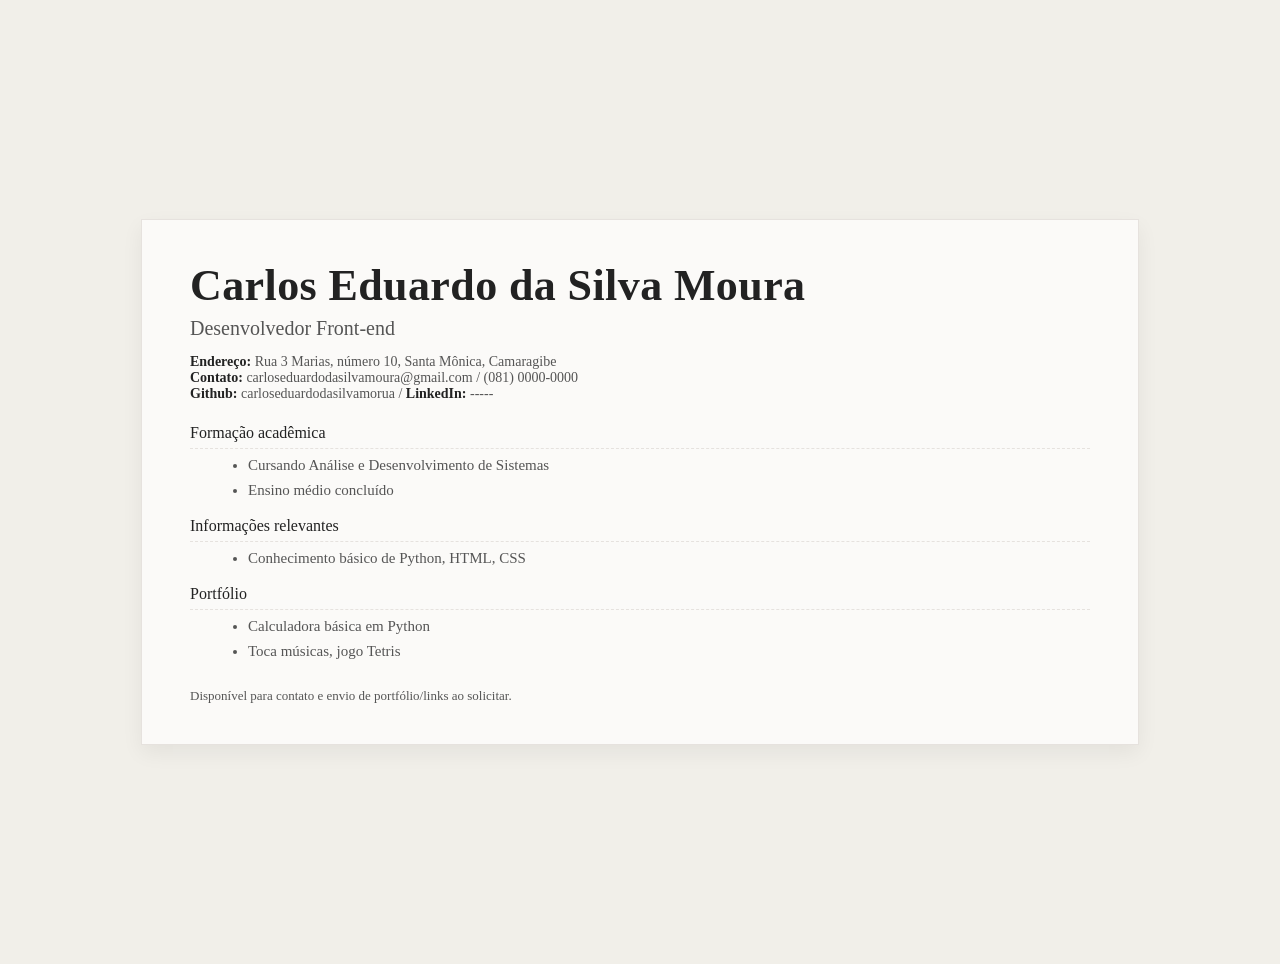
==== index.html @ 3ca09200 "Add files via upload" ====
<!DOCTYPE html>
<html lang="pt-BR">
<head>
  <meta charset="utf-8" />
  <meta name="viewport" content="width=device-width, initial-scale=1" />
  <title>Carlos Eduardo da Silva Moura — Currículo</title>
  <style>
    :root{
      --max-width:900px;
      --accent:#222;
      --muted:#555;
      --paper:#fbfaf8;
      --border:#e6e2de;
      font-family: 'Georgia', 'Times New Roman', Times, serif;
    }
    body{
      background: #f1efe9;
      display:flex;
      align-items:center;
      justify-content:center;
      padding:32px;
      min-height:100vh;
      margin:0;
    }
    .paper{
      width:100%;
      max-width:var(--max-width);
      background:var(--paper);
      border:1px solid var(--border);
      padding:40px 48px;
      box-shadow:0 8px 20px rgba(0,0,0,0.06);
    }
    header{margin-bottom:22px}
    h1{
      font-size:44px;
      margin:0 0 6px 0;
      color:var(--accent);
      letter-spacing:0.4px;
    }
    h2.subtitle{
      font-size:20px;
      margin:0 0 14px 0;
      color:var(--muted);
      font-weight:normal;
    }
    .contact{
      font-size:14px;
      color:var(--muted);
      margin-bottom:18px;
    }
    .contact strong{color:var(--accent)}
    section{margin-top:14px}
    h3{
      font-size:16px;
      margin:18px 0 8px 0;
      color:var(--accent);
      border-bottom:1px dashed var(--border);
      padding-bottom:6px;
      font-weight:normal;
    }
    ul{margin:8px 0 0 18px}
    li{margin:8px 0; color:var(--muted); font-size:15px}
    .small{font-size:13px; color:var(--muted)}
    footer{margin-top:28px; font-size:13px; color:var(--muted)}
    /* responsive */
    @media (max-width:520px){
      .paper{padding:20px}
      h1{font-size:32px}
      h2.subtitle{font-size:16px}
    }
  </style>
</head>
<body>
  <main class="paper" role="main">
    <header>
      <h1>Carlos Eduardo da Silva Moura</h1>
      <div class="subtitle-block">
        <h2 class="subtitle">Desenvolvedor Front-end</h2>
      </div>
      <div class="contact">
        <div><strong>Endereço:</strong> Rua 3 Marias, número 10, Santa Mônica, Camaragibe</div>
        <div><strong>Contato:</strong> carloseduardodasilvamoura@gmail.com / (081) 0000-0000</div>
        <div><strong>Github:</strong> carloseduardodasilvamorua / <strong>LinkedIn:</strong> -----</div>
      </div>
    </header>

    <section aria-labelledby="formacao">
      <h3 id="formacao">Formação acadêmica</h3>
      <ul>
        <li>Cursando Análise e Desenvolvimento de Sistemas</li>
        <li>Ensino médio concluído</li>
      </ul>
    </section>

    <section aria-labelledby="info">
      <h3 id="info">Informações relevantes</h3>
      <ul>
        <li>Conhecimento básico de Python, HTML, CSS</li>
      </ul>
    </section>

    <section aria-labelledby="portfolio">
      <h3 id="portfolio">Portfólio</h3>
      <ul>
        <li>Calculadora básica em Python</li>
        <li>Toca músicas, jogo Tetris</li>
      </ul>
    </section>

    <footer>
      <div class="small">Disponível para contato e envio de portfólio/links ao solicitar.</div>
    </footer>
  </main>
</body>
</html>
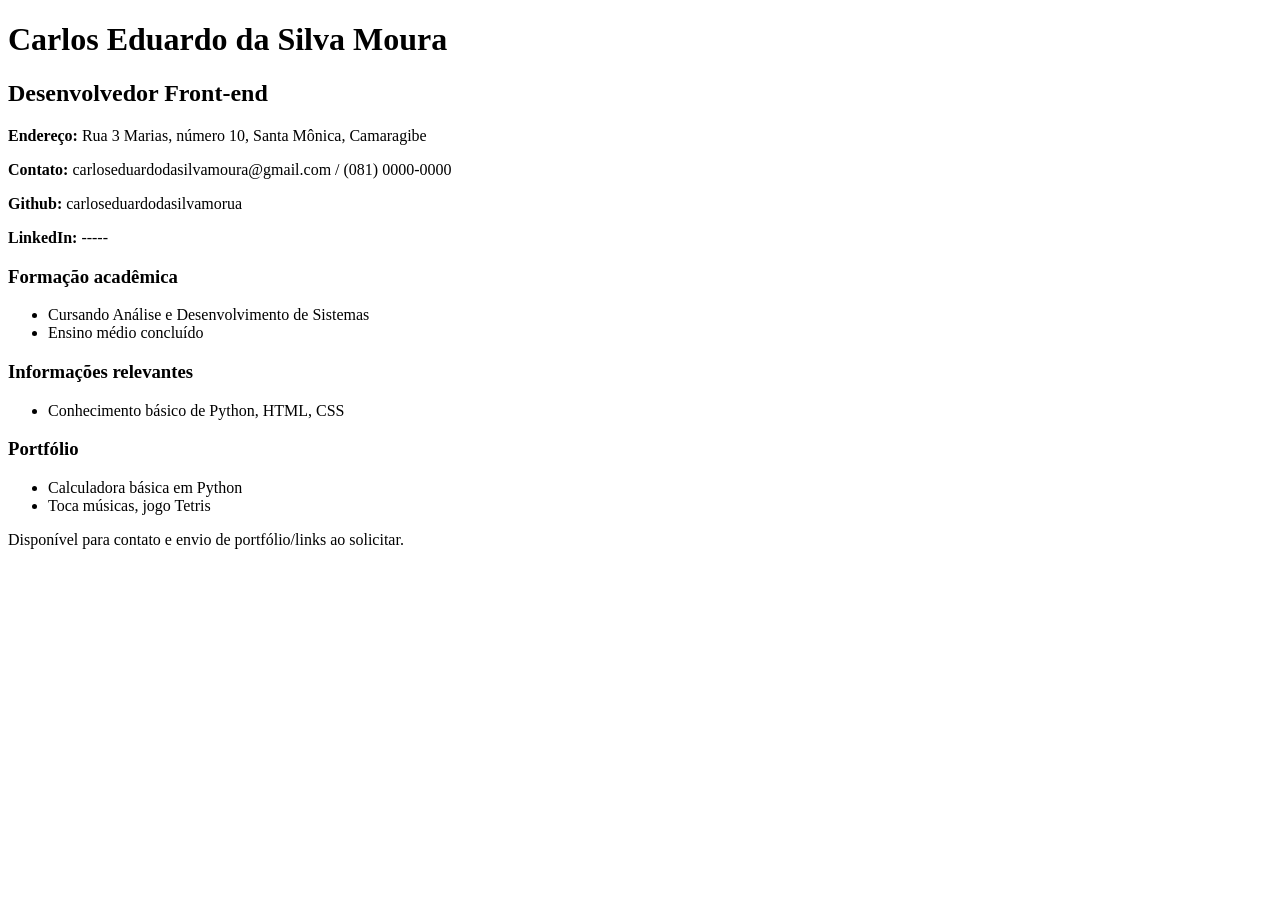
==== commit b13972b3: "Update index.html" ====
--- a/index.html
+++ b/index.html
@@ -1,106 +1,38 @@
 <!DOCTYPE html>
 <html lang="pt-BR">
 <head>
-  <meta charset="utf-8" />
-  <meta name="viewport" content="width=device-width, initial-scale=1" />
+  <meta charset="utf-8">
   <title>Carlos Eduardo da Silva Moura — Currículo</title>
-  <style>
-    :root{
-      --max-width:900px;
-      --accent:#222;
-      --muted:#555;
-      --paper:#fbfaf8;
-      --border:#e6e2de;
-      font-family: 'Georgia', 'Times New Roman', Times, serif;
-    }
-    body{
-      background: #f1efe9;
-      display:flex;
-      align-items:center;
-      justify-content:center;
-      padding:32px;
-      min-height:100vh;
-      margin:0;
-    }
-    .paper{
-      width:100%;
-      max-width:var(--max-width);
-      background:var(--paper);
-      border:1px solid var(--border);
-      padding:40px 48px;
-      box-shadow:0 8px 20px rgba(0,0,0,0.06);
-    }
-    header{margin-bottom:22px}
-    h1{
-      font-size:44px;
-      margin:0 0 6px 0;
-      color:var(--accent);
-      letter-spacing:0.4px;
-    }
-    h2.subtitle{
-      font-size:20px;
-      margin:0 0 14px 0;
-      color:var(--muted);
-      font-weight:normal;
-    }
-    .contact{
-      font-size:14px;
-      color:var(--muted);
-      margin-bottom:18px;
-    }
-    .contact strong{color:var(--accent)}
-    section{margin-top:14px}
-    h3{
-      font-size:16px;
-      margin:18px 0 8px 0;
-      color:var(--accent);
-      border-bottom:1px dashed var(--border);
-      padding-bottom:6px;
-      font-weight:normal;
-    }
-    ul{margin:8px 0 0 18px}
-    li{margin:8px 0; color:var(--muted); font-size:15px}
-    .small{font-size:13px; color:var(--muted)}
-    footer{margin-top:28px; font-size:13px; color:var(--muted)}
-    /* responsive */
-    @media (max-width:520px){
-      .paper{padding:20px}
-      h1{font-size:32px}
-      h2.subtitle{font-size:16px}
-    }
-  </style>
 </head>
 <body>
-  <main class="paper" role="main">
+  <main>
     <header>
       <h1>Carlos Eduardo da Silva Moura</h1>
-      <div class="subtitle-block">
-        <h2 class="subtitle">Desenvolvedor Front-end</h2>
-      </div>
-      <div class="contact">
-        <div><strong>Endereço:</strong> Rua 3 Marias, número 10, Santa Mônica, Camaragibe</div>
-        <div><strong>Contato:</strong> carloseduardodasilvamoura@gmail.com / (081) 0000-0000</div>
-        <div><strong>Github:</strong> carloseduardodasilvamorua / <strong>LinkedIn:</strong> -----</div>
-      </div>
+      <h2>Desenvolvedor Front-end</h2>
+
+      <p><strong>Endereço:</strong> Rua 3 Marias, número 10, Santa Mônica, Camaragibe</p>
+      <p><strong>Contato:</strong> carloseduardodasilvamoura@gmail.com / (081) 0000-0000</p>
+      <p><strong>Github:</strong> carloseduardodasilvamorua</p>
+      <p><strong>LinkedIn:</strong> -----</p>
     </header>
 
-    <section aria-labelledby="formacao">
-      <h3 id="formacao">Formação acadêmica</h3>
+    <section>
+      <h3>Formação acadêmica</h3>
       <ul>
         <li>Cursando Análise e Desenvolvimento de Sistemas</li>
         <li>Ensino médio concluído</li>
       </ul>
     </section>
 
-    <section aria-labelledby="info">
-      <h3 id="info">Informações relevantes</h3>
+    <section>
+      <h3>Informações relevantes</h3>
       <ul>
         <li>Conhecimento básico de Python, HTML, CSS</li>
       </ul>
     </section>
 
-    <section aria-labelledby="portfolio">
-      <h3 id="portfolio">Portfólio</h3>
+    <section>
+      <h3>Portfólio</h3>
       <ul>
         <li>Calculadora básica em Python</li>
         <li>Toca músicas, jogo Tetris</li>
@@ -108,7 +40,7 @@
     </section>
 
     <footer>
-      <div class="small">Disponível para contato e envio de portfólio/links ao solicitar.</div>
+      <p>Disponível para contato e envio de portfólio/links ao solicitar.</p>
     </footer>
   </main>
 </body>
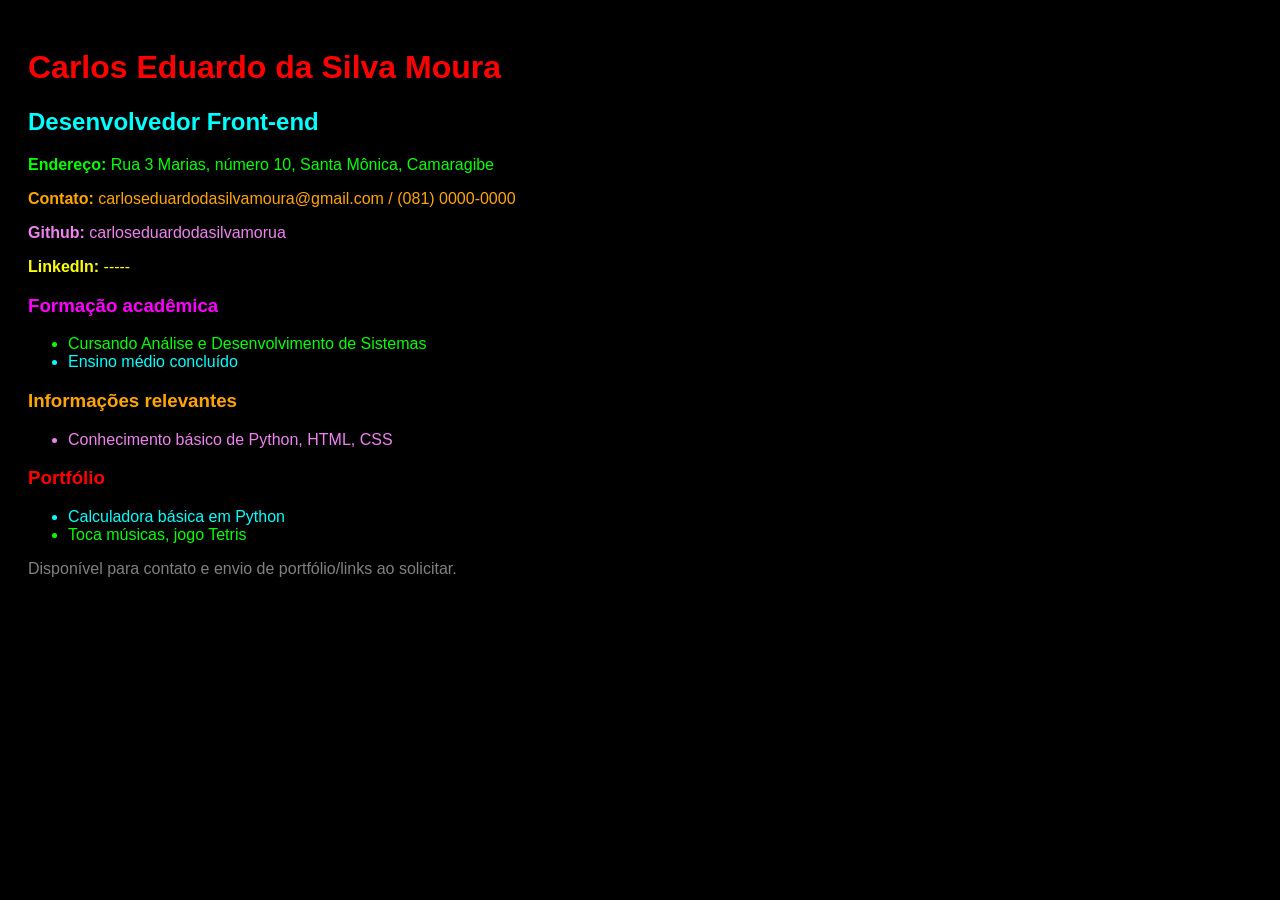
==== commit fc01ff8e: "Update index.html" ====
--- a/index.html
+++ b/index.html
@@ -4,43 +4,43 @@
   <meta charset="utf-8">
   <title>Carlos Eduardo da Silva Moura — Currículo</title>
 </head>
-<body>
+<body style="background-color: black; color: white; font-family: Arial, sans-serif; padding: 20px;">
   <main>
     <header>
-      <h1>Carlos Eduardo da Silva Moura</h1>
-      <h2>Desenvolvedor Front-end</h2>
+      <h1 style="color: red;">Carlos Eduardo da Silva Moura</h1>
+      <h2 style="color: cyan;">Desenvolvedor Front-end</h2>
 
-      <p><strong>Endereço:</strong> Rua 3 Marias, número 10, Santa Mônica, Camaragibe</p>
-      <p><strong>Contato:</strong> carloseduardodasilvamoura@gmail.com / (081) 0000-0000</p>
-      <p><strong>Github:</strong> carloseduardodasilvamorua</p>
-      <p><strong>LinkedIn:</strong> -----</p>
+      <p style="color: lime;"><strong>Endereço:</strong> Rua 3 Marias, número 10, Santa Mônica, Camaragibe</p>
+      <p style="color: orange;"><strong>Contato:</strong> carloseduardodasilvamoura@gmail.com / (081) 0000-0000</p>
+      <p style="color: violet;"><strong>Github:</strong> carloseduardodasilvamorua</p>
+      <p style="color: yellow;"><strong>LinkedIn:</strong> -----</p>
     </header>
 
     <section>
-      <h3>Formação acadêmica</h3>
+      <h3 style="color: magenta;">Formação acadêmica</h3>
       <ul>
-        <li>Cursando Análise e Desenvolvimento de Sistemas</li>
-        <li>Ensino médio concluído</li>
+        <li style="color: lime;">Cursando Análise e Desenvolvimento de Sistemas</li>
+        <li style="color: cyan;">Ensino médio concluído</li>
       </ul>
     </section>
 
     <section>
-      <h3>Informações relevantes</h3>
+      <h3 style="color: orange;">Informações relevantes</h3>
       <ul>
-        <li>Conhecimento básico de Python, HTML, CSS</li>
+        <li style="color: violet;">Conhecimento básico de Python, HTML, CSS</li>
       </ul>
     </section>
 
     <section>
-      <h3>Portfólio</h3>
+      <h3 style="color: red;">Portfólio</h3>
       <ul>
-        <li>Calculadora básica em Python</li>
-        <li>Toca músicas, jogo Tetris</li>
+        <li style="color: cyan;">Calculadora básica em Python</li>
+        <li style="color: lime;">Toca músicas, jogo Tetris</li>
       </ul>
     </section>
 
     <footer>
-      <p>Disponível para contato e envio de portfólio/links ao solicitar.</p>
+      <p style="color: gray;">Disponível para contato e envio de portfólio/links ao solicitar.</p>
     </footer>
   </main>
 </body>
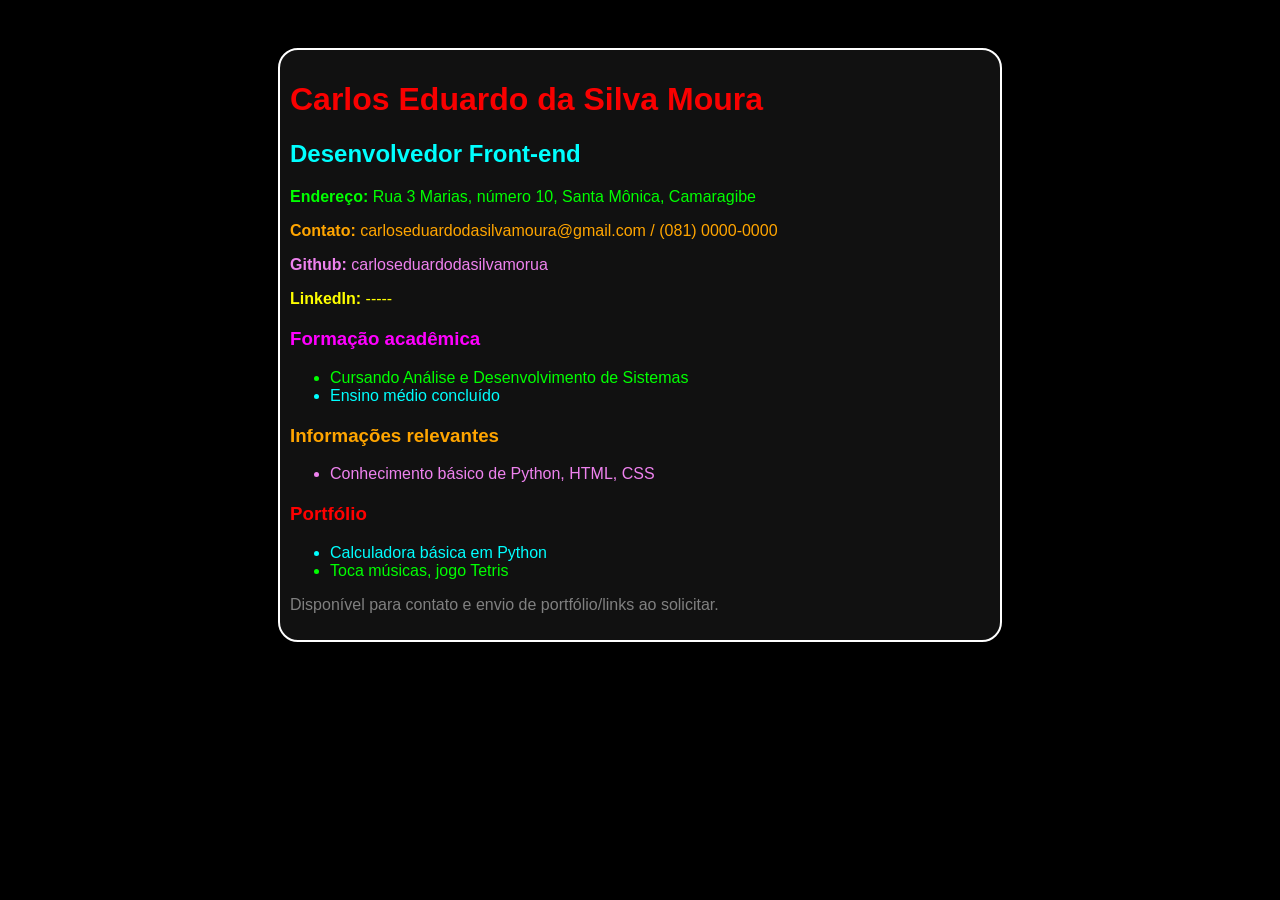
==== commit 94f0ade4: "Update index.html" ====
--- a/index.html
+++ b/index.html
@@ -1,14 +1,35 @@
-<!DOCTYPE html>
+<!DOCTYPE html> 
 <html lang="pt-BR">
 <head>
   <meta charset="utf-8">
   <title>Carlos Eduardo da Silva Moura — Currículo</title>
+  <style>
+    body {
+      background-color: black;
+      font-family: Arial, sans-serif;
+      padding: 40px;
+    }
+
+    .curriculo {
+      background-color: #111;   
+      color: white;
+      border: 2px solid white;
+      border-radius: 20px;      
+      padding: 10px;
+      max-width: 700px;        
+      margin: auto;             
+    }
+
+    h1 { color: rgb(249, 0, 0); }
+    h2 { color: cyan; }
+    h3 { margin-top: 20px; }
+  </style>
 </head>
-<body style="background-color: black; color: white; font-family: Arial, sans-serif; padding: 20px;">
-  <main>
+<body>
+  <main class="curriculo">
     <header>
-      <h1 style="color: red;">Carlos Eduardo da Silva Moura</h1>
-      <h2 style="color: cyan;">Desenvolvedor Front-end</h2>
+      <h1>Carlos Eduardo da Silva Moura</h1>
+      <h2>Desenvolvedor Front-end</h2>
 
       <p style="color: lime;"><strong>Endereço:</strong> Rua 3 Marias, número 10, Santa Mônica, Camaragibe</p>
       <p style="color: orange;"><strong>Contato:</strong> carloseduardodasilvamoura@gmail.com / (081) 0000-0000</p>
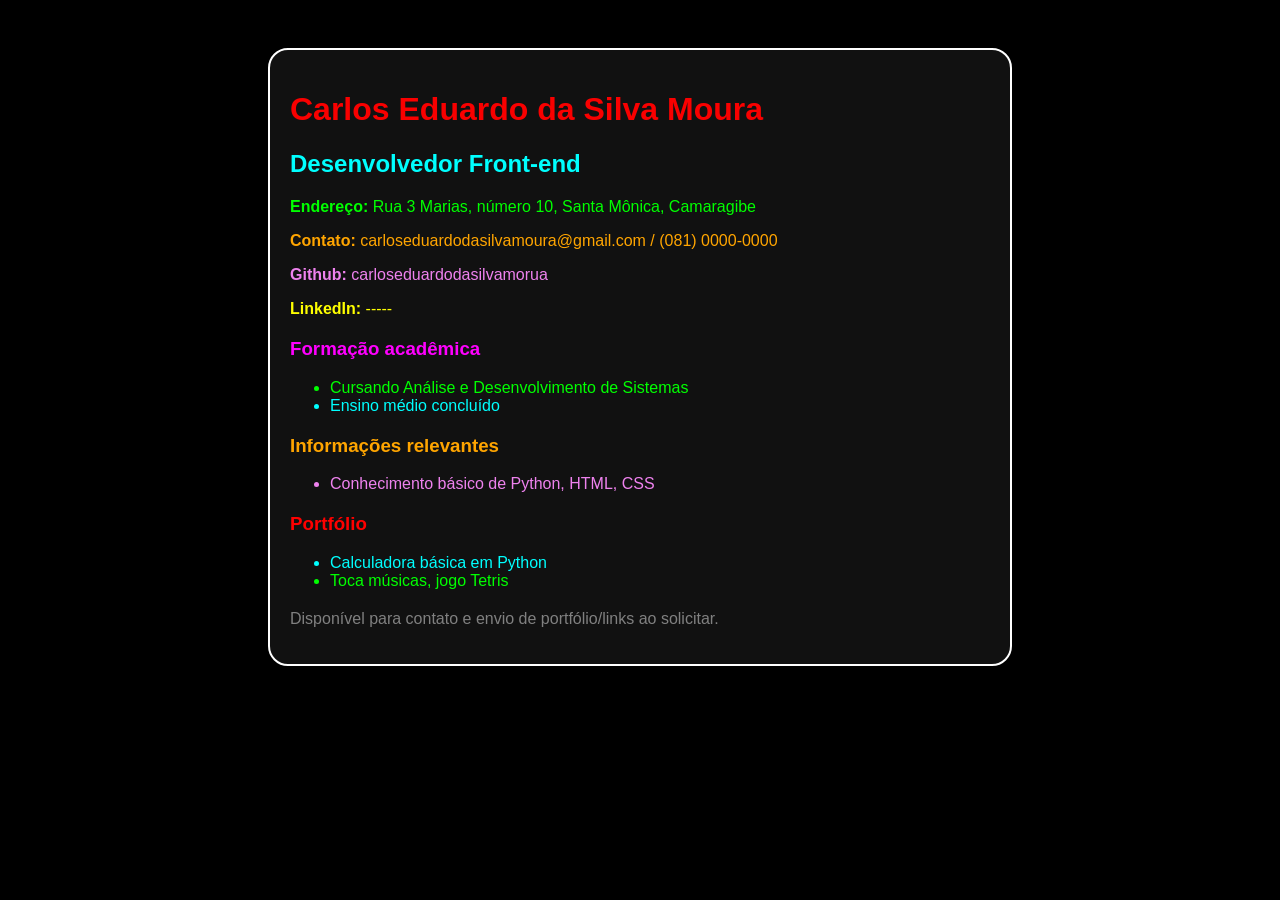
==== commit 40f88631: "Update index.html" ====
--- a/index.html
+++ b/index.html
@@ -1,4 +1,4 @@
-<!DOCTYPE html> 
+<!DOCTYPE html>
 <html lang="pt-BR">
 <head>
   <meta charset="utf-8">
@@ -15,7 +15,7 @@
       color: white;
       border: 2px solid white;
       border-radius: 20px;      
-      padding: 10px;
+      padding: 20px;
       max-width: 700px;        
       margin: auto;             
     }
@@ -23,6 +23,25 @@
     h1 { color: rgb(249, 0, 0); }
     h2 { color: cyan; }
     h3 { margin-top: 20px; }
+
+    /* Cores personalizadas para os textos */
+    .endereco { color: lime; }
+    .contato { color: orange; }
+    .github { color: violet; }
+    .linkedin { color: yellow; }
+
+    .formacao { color: magenta; }
+    .formacao-item1 { color: lime; }
+    .formacao-item2 { color: cyan; }
+
+    .info { color: orange; }
+    .info-item { color: violet; }
+
+    .portfolio { color: red; }
+    .portfolio-item1 { color: cyan; }
+    .portfolio-item2 { color: lime; }
+
+    footer { color: gray; margin-top: 20px; }
   </style>
 </head>
 <body>
@@ -31,37 +50,37 @@
       <h1>Carlos Eduardo da Silva Moura</h1>
       <h2>Desenvolvedor Front-end</h2>
 
-      <p style="color: lime;"><strong>Endereço:</strong> Rua 3 Marias, número 10, Santa Mônica, Camaragibe</p>
-      <p style="color: orange;"><strong>Contato:</strong> carloseduardodasilvamoura@gmail.com / (081) 0000-0000</p>
-      <p style="color: violet;"><strong>Github:</strong> carloseduardodasilvamorua</p>
-      <p style="color: yellow;"><strong>LinkedIn:</strong> -----</p>
+      <p class="endereco"><strong>Endereço:</strong> Rua 3 Marias, número 10, Santa Mônica, Camaragibe</p>
+      <p class="contato"><strong>Contato:</strong> carloseduardodasilvamoura@gmail.com / (081) 0000-0000</p>
+      <p class="github"><strong>Github:</strong> carloseduardodasilvamorua</p>
+      <p class="linkedin"><strong>LinkedIn:</strong> -----</p>
     </header>
 
     <section>
-      <h3 style="color: magenta;">Formação acadêmica</h3>
+      <h3 class="formacao">Formação acadêmica</h3>
       <ul>
-        <li style="color: lime;">Cursando Análise e Desenvolvimento de Sistemas</li>
-        <li style="color: cyan;">Ensino médio concluído</li>
+        <li class="formacao-item1">Cursando Análise e Desenvolvimento de Sistemas</li>
+        <li class="formacao-item2">Ensino médio concluído</li>
       </ul>
     </section>
 
     <section>
-      <h3 style="color: orange;">Informações relevantes</h3>
+      <h3 class="info">Informações relevantes</h3>
       <ul>
-        <li style="color: violet;">Conhecimento básico de Python, HTML, CSS</li>
+        <li class="info-item">Conhecimento básico de Python, HTML, CSS</li>
       </ul>
     </section>
 
     <section>
-      <h3 style="color: red;">Portfólio</h3>
+      <h3 class="portfolio">Portfólio</h3>
       <ul>
-        <li style="color: cyan;">Calculadora básica em Python</li>
-        <li style="color: lime;">Toca músicas, jogo Tetris</li>
+        <li class="portfolio-item1">Calculadora básica em Python</li>
+        <li class="portfolio-item2">Toca músicas, jogo Tetris</li>
       </ul>
     </section>
 
     <footer>
-      <p style="color: gray;">Disponível para contato e envio de portfólio/links ao solicitar.</p>
+      <p>Disponível para contato e envio de portfólio/links ao solicitar.</p>
     </footer>
   </main>
 </body>
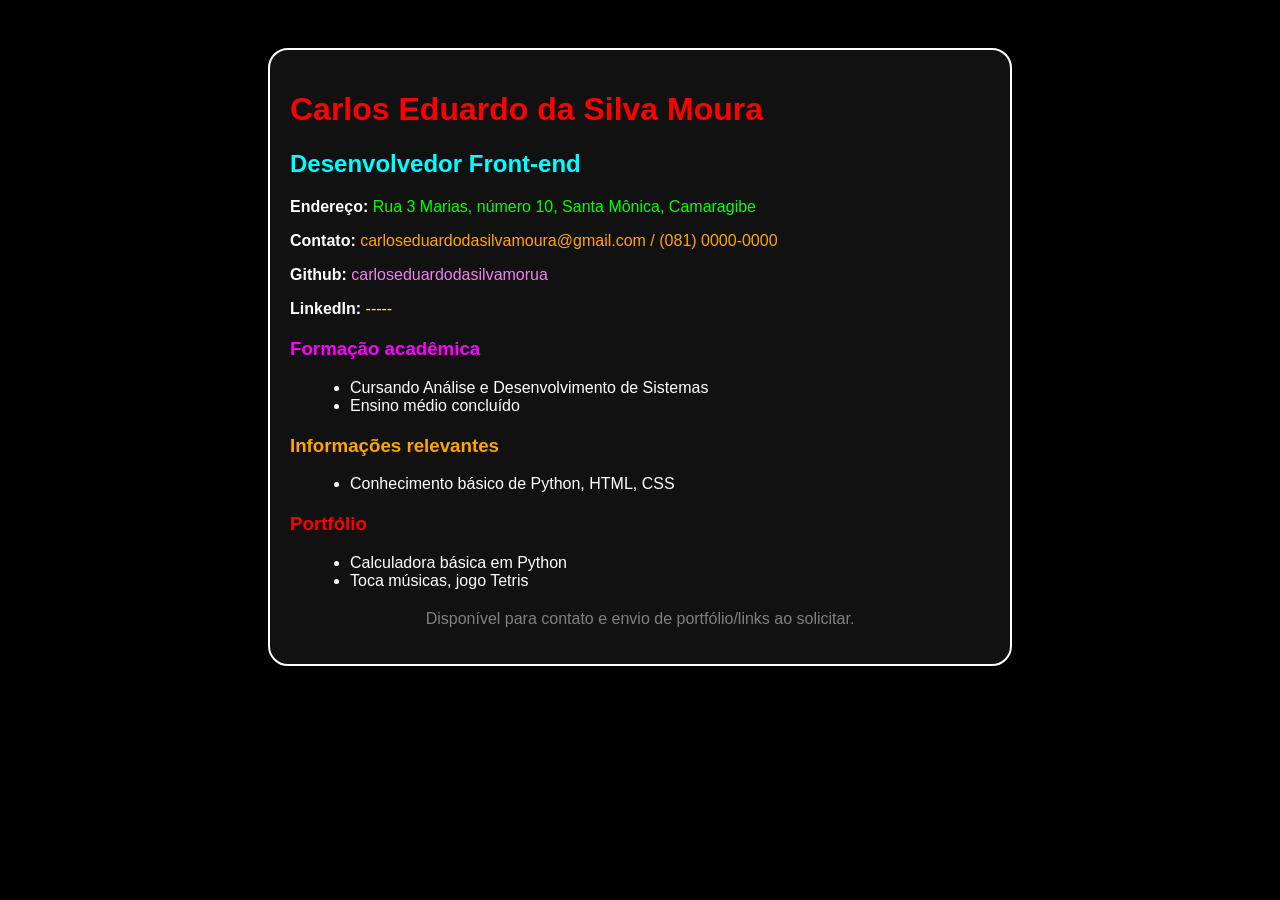
==== commit 0d4ba566: "Update index.html" ====
--- a/index.html
+++ b/index.html
@@ -10,42 +10,40 @@
       padding: 40px;
     }
 
-    .curriculo {
-      background-color: #111;   
+    main {
+      background-color: #111;
       color: white;
       border: 2px solid white;
-      border-radius: 20px;      
+      border-radius: 20px;
       padding: 20px;
-      max-width: 700px;        
-      margin: auto;             
+      max-width: 700px;
+      margin: auto;
     }
 
-    h1 { color: rgb(249, 0, 0); }
+    h1 { color: red; }
     h2 { color: cyan; }
     h3 { margin-top: 20px; }
 
-    /* Cores personalizadas para os textos */
+    p strong { color: white; }
     .endereco { color: lime; }
     .contato { color: orange; }
     .github { color: violet; }
     .linkedin { color: yellow; }
 
+    ul { margin-left: 20px; }
     .formacao { color: magenta; }
-    .formacao-item1 { color: lime; }
-    .formacao-item2 { color: cyan; }
+    .info { color: orange; }
+    .portfolio { color: red; }
 
-    .info { color: orange; }
-    .info-item { color: violet; }
-
-    .portfolio { color: red; }
-    .portfolio-item1 { color: cyan; }
-    .portfolio-item2 { color: lime; }
-
-    footer { color: gray; margin-top: 20px; }
+    footer {
+      color: gray;
+      margin-top: 20px;
+      text-align: center;
+    }
   </style>
 </head>
 <body>
-  <main class="curriculo">
+  <main>
     <header>
       <h1>Carlos Eduardo da Silva Moura</h1>
       <h2>Desenvolvedor Front-end</h2>
@@ -59,23 +57,23 @@
     <section>
       <h3 class="formacao">Formação acadêmica</h3>
       <ul>
-        <li class="formacao-item1">Cursando Análise e Desenvolvimento de Sistemas</li>
-        <li class="formacao-item2">Ensino médio concluído</li>
+        <li>Cursando Análise e Desenvolvimento de Sistemas</li>
+        <li>Ensino médio concluído</li>
       </ul>
     </section>
 
     <section>
       <h3 class="info">Informações relevantes</h3>
       <ul>
-        <li class="info-item">Conhecimento básico de Python, HTML, CSS</li>
+        <li>Conhecimento básico de Python, HTML, CSS</li>
       </ul>
     </section>
 
     <section>
       <h3 class="portfolio">Portfólio</h3>
       <ul>
-        <li class="portfolio-item1">Calculadora básica em Python</li>
-        <li class="portfolio-item2">Toca músicas, jogo Tetris</li>
+        <li>Calculadora básica em Python</li>
+        <li>Toca músicas, jogo Tetris</li>
       </ul>
     </section>
 
@@ -85,3 +83,4 @@
   </main>
 </body>
 </html>
+
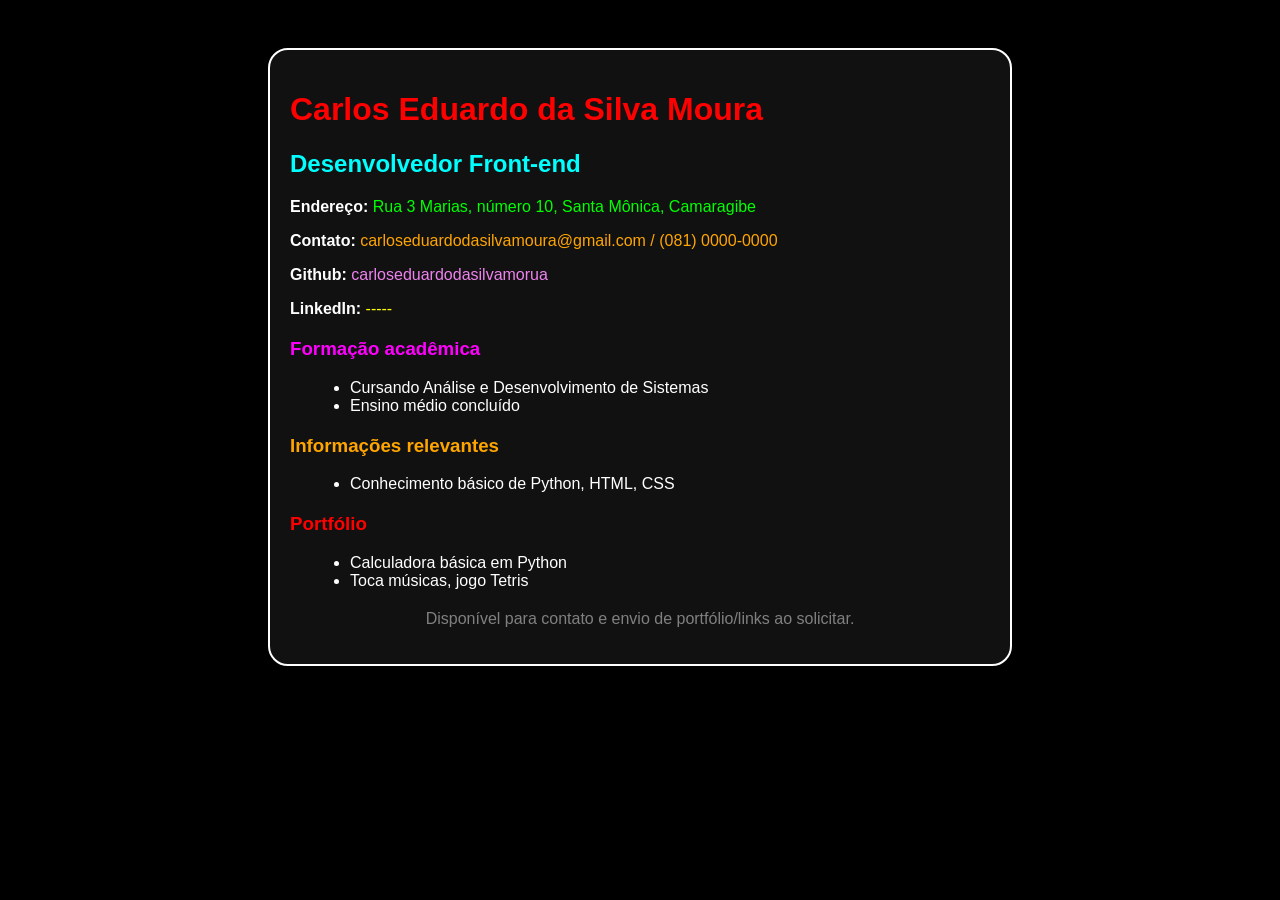
==== commit f7620d2a: "Update index.html" ====
--- a/index.html
+++ b/index.html
@@ -4,42 +4,21 @@
   <meta charset="utf-8">
   <title>Carlos Eduardo da Silva Moura — Currículo</title>
   <style>
-    body {
-      background-color: black;
-      font-family: Arial, sans-serif;
-      padding: 40px;
-    }
-
-    main {
-      background-color: #111;
-      color: white;
-      border: 2px solid white;
-      border-radius: 20px;
-      padding: 20px;
-      max-width: 700px;
-      margin: auto;
-    }
-
+    body { background-color: black; font-family: Arial, sans-serif; padding: 40px; }
+    main { background-color: #111; color: white; border: 2px solid white; border-radius: 20px; padding: 20px; max-width: 700px; margin: auto; }
     h1 { color: red; }
     h2 { color: cyan; }
     h3 { margin-top: 20px; }
-
     p strong { color: white; }
     .endereco { color: lime; }
     .contato { color: orange; }
     .github { color: violet; }
     .linkedin { color: yellow; }
-
     ul { margin-left: 20px; }
     .formacao { color: magenta; }
     .info { color: orange; }
     .portfolio { color: red; }
-
-    footer {
-      color: gray;
-      margin-top: 20px;
-      text-align: center;
-    }
+    footer { color: gray; margin-top: 20px; text-align: center; }
   </style>
 </head>
 <body>
@@ -50,7 +29,11 @@
 
       <p class="endereco"><strong>Endereço:</strong> Rua 3 Marias, número 10, Santa Mônica, Camaragibe</p>
       <p class="contato"><strong>Contato:</strong> carloseduardodasilvamoura@gmail.com / (081) 0000-0000</p>
-      <p class="github"><strong>Github:</strong> carloseduardodasilvamorua</p>
+      <p class="github"><strong>Github:</strong> 
+        <a href="https://github.com/carloseduardodasilvamoura/meucurriculo/blob/649f6deaaec9e38e98f1ad8cab820d5d9c521b43/README.md" target="_blank" style="color: violet; text-decoration: none;">
+          carloseduardodasilvamorua
+        </a>
+      </p>
       <p class="linkedin"><strong>LinkedIn:</strong> -----</p>
     </header>
 
@@ -83,4 +66,3 @@
   </main>
 </body>
 </html>
-
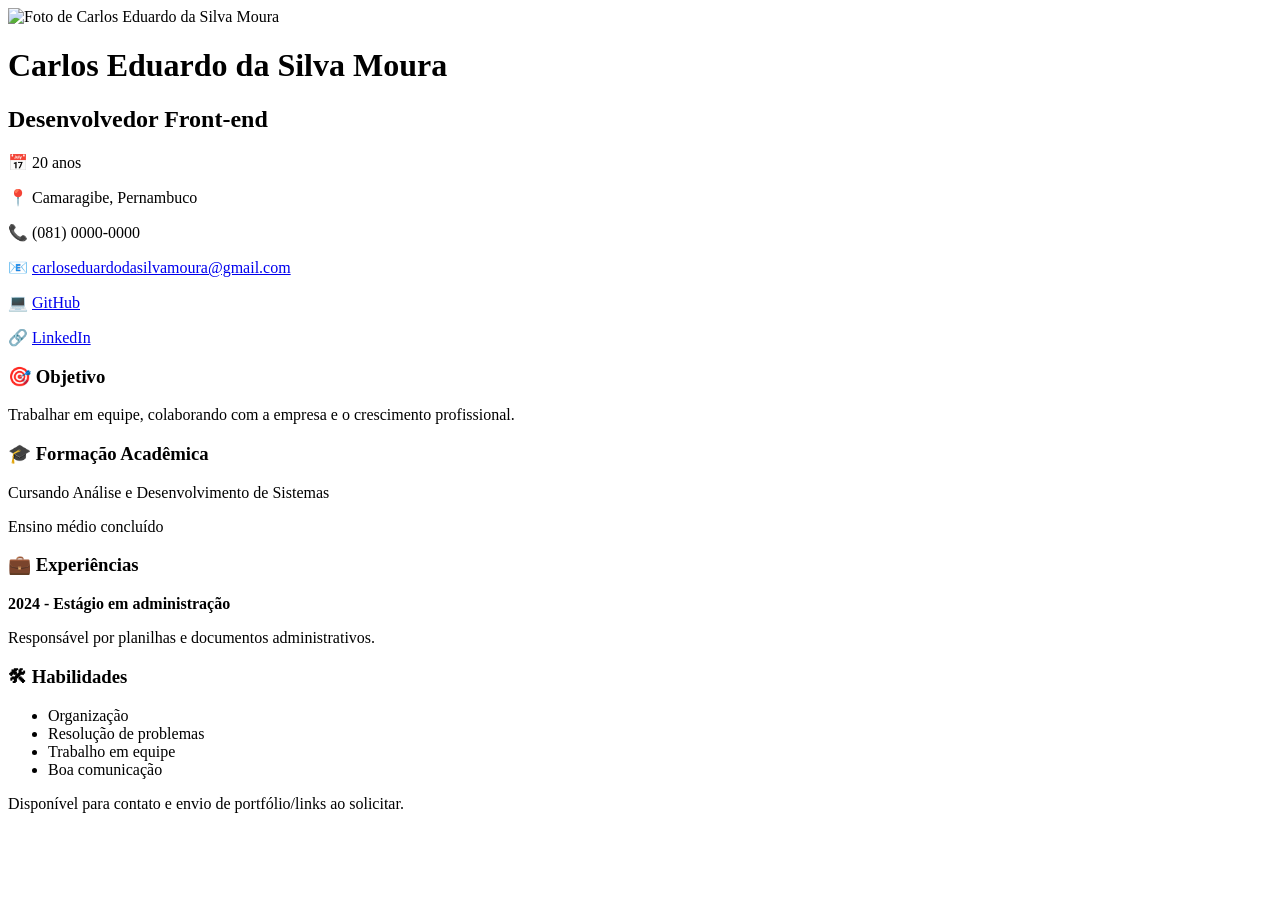
==== commit c088aef4: "Update index.html" ====
--- a/index.html
+++ b/index.html
@@ -1,62 +1,54 @@
 <!DOCTYPE html>
 <html lang="pt-BR">
 <head>
-  <meta charset="utf-8">
+  <meta charset="utf-8" />
+  <meta name="viewport" content="width=device-width, initial-scale=1" />
   <title>Carlos Eduardo da Silva Moura — Currículo</title>
-  <style>
-    body { background-color: black; font-family: Arial, sans-serif; padding: 40px; }
-    main { background-color: #111; color: white; border: 2px solid white; border-radius: 20px; padding: 20px; max-width: 700px; margin: auto; }
-    h1 { color: red; }
-    h2 { color: cyan; }
-    h3 { margin-top: 20px; }
-    p strong { color: white; }
-    .endereco { color: lime; }
-    .contato { color: orange; }
-    .github { color: violet; }
-    .linkedin { color: yellow; }
-    ul { margin-left: 20px; }
-    .formacao { color: magenta; }
-    .info { color: orange; }
-    .portfolio { color: red; }
-    footer { color: gray; margin-top: 20px; text-align: center; }
-  </style>
+  <link rel="stylesheet" href="style.css" />
 </head>
 <body>
   <main>
-    <header>
-      <h1>Carlos Eduardo da Silva Moura</h1>
-      <h2>Desenvolvedor Front-end</h2>
-
-      <p class="endereco"><strong>Endereço:</strong> Rua 3 Marias, número 10, Santa Mônica, Camaragibe</p>
-      <p class="contato"><strong>Contato:</strong> carloseduardodasilvamoura@gmail.com / (081) 0000-0000</p>
-      <p class="github"><strong>Github:</strong> 
-        <a href="https://github.com/carloseduardodasilvamoura/meucurriculo/blob/649f6deaaec9e38e98f1ad8cab820d5d9c521b43/README.md" target="_blank" style="color: violet; text-decoration: none;">
-          carloseduardodasilvamorua
-        </a>
-      </p>
-      <p class="linkedin"><strong>LinkedIn:</strong> -----</p>
+    <header class="cabecalho">
+      <div class="foto">
+        <!-- Corrigido: tag <img> fechada -->
+        <img height="100" width="50" src="imagem.jpg.jpg" alt="Foto de Carlos Eduardo da Silva Moura" />
+      </div>
+      <div class="info-pessoal">
+        <h1>Carlos Eduardo da Silva Moura</h1>
+        <h2>Desenvolvedor Front-end</h2>
+        <p>📅 20 anos</p>
+        <p>📍 Camaragibe, Pernambuco</p>
+        <p>📞 (081) 0000-0000</p>
+        <p>📧 <a href="mailto:carloseduardodasilvamoura@gmail.com">carloseduardodasilvamoura@gmail.com</a></p>
+        <p>💻 <a href="https://github.com/carloseduardodasilvamoura/meucurriculo" target="_blank">GitHub</a></p>
+        <p>🔗 <a href="https://www.linkedin.com" target="_blank">LinkedIn</a></p>
+      </div>
     </header>
 
     <section>
-      <h3 class="formacao">Formação acadêmica</h3>
-      <ul>
-        <li>Cursando Análise e Desenvolvimento de Sistemas</li>
-        <li>Ensino médio concluído</li>
-      </ul>
+      <h3>🎯 Objetivo</h3>
+      <p>Trabalhar em equipe, colaborando com a empresa e o crescimento profissional.</p>
     </section>
 
     <section>
-      <h3 class="info">Informações relevantes</h3>
-      <ul>
-        <li>Conhecimento básico de Python, HTML, CSS</li>
-      </ul>
+      <h3>🎓 Formação Acadêmica</h3>
+      <p>Cursando Análise e Desenvolvimento de Sistemas</p>
+      <p>Ensino médio concluído</p>
     </section>
 
     <section>
-      <h3 class="portfolio">Portfólio</h3>
+      <h3>💼 Experiências</h3>
+      <p><strong>2024 - Estágio em administração</strong></p>
+      <p>Responsável por planilhas e documentos administrativos.</p>
+    </section>
+
+    <section>
+      <h3>🛠 Habilidades</h3>
       <ul>
-        <li>Calculadora básica em Python</li>
-        <li>Toca músicas, jogo Tetris</li>
+        <li>Organização</li>
+        <li>Resolução de problemas</li>
+        <li>Trabalho em equipe</li>
+        <li>Boa comunicação</li>
       </ul>
     </section>
 
